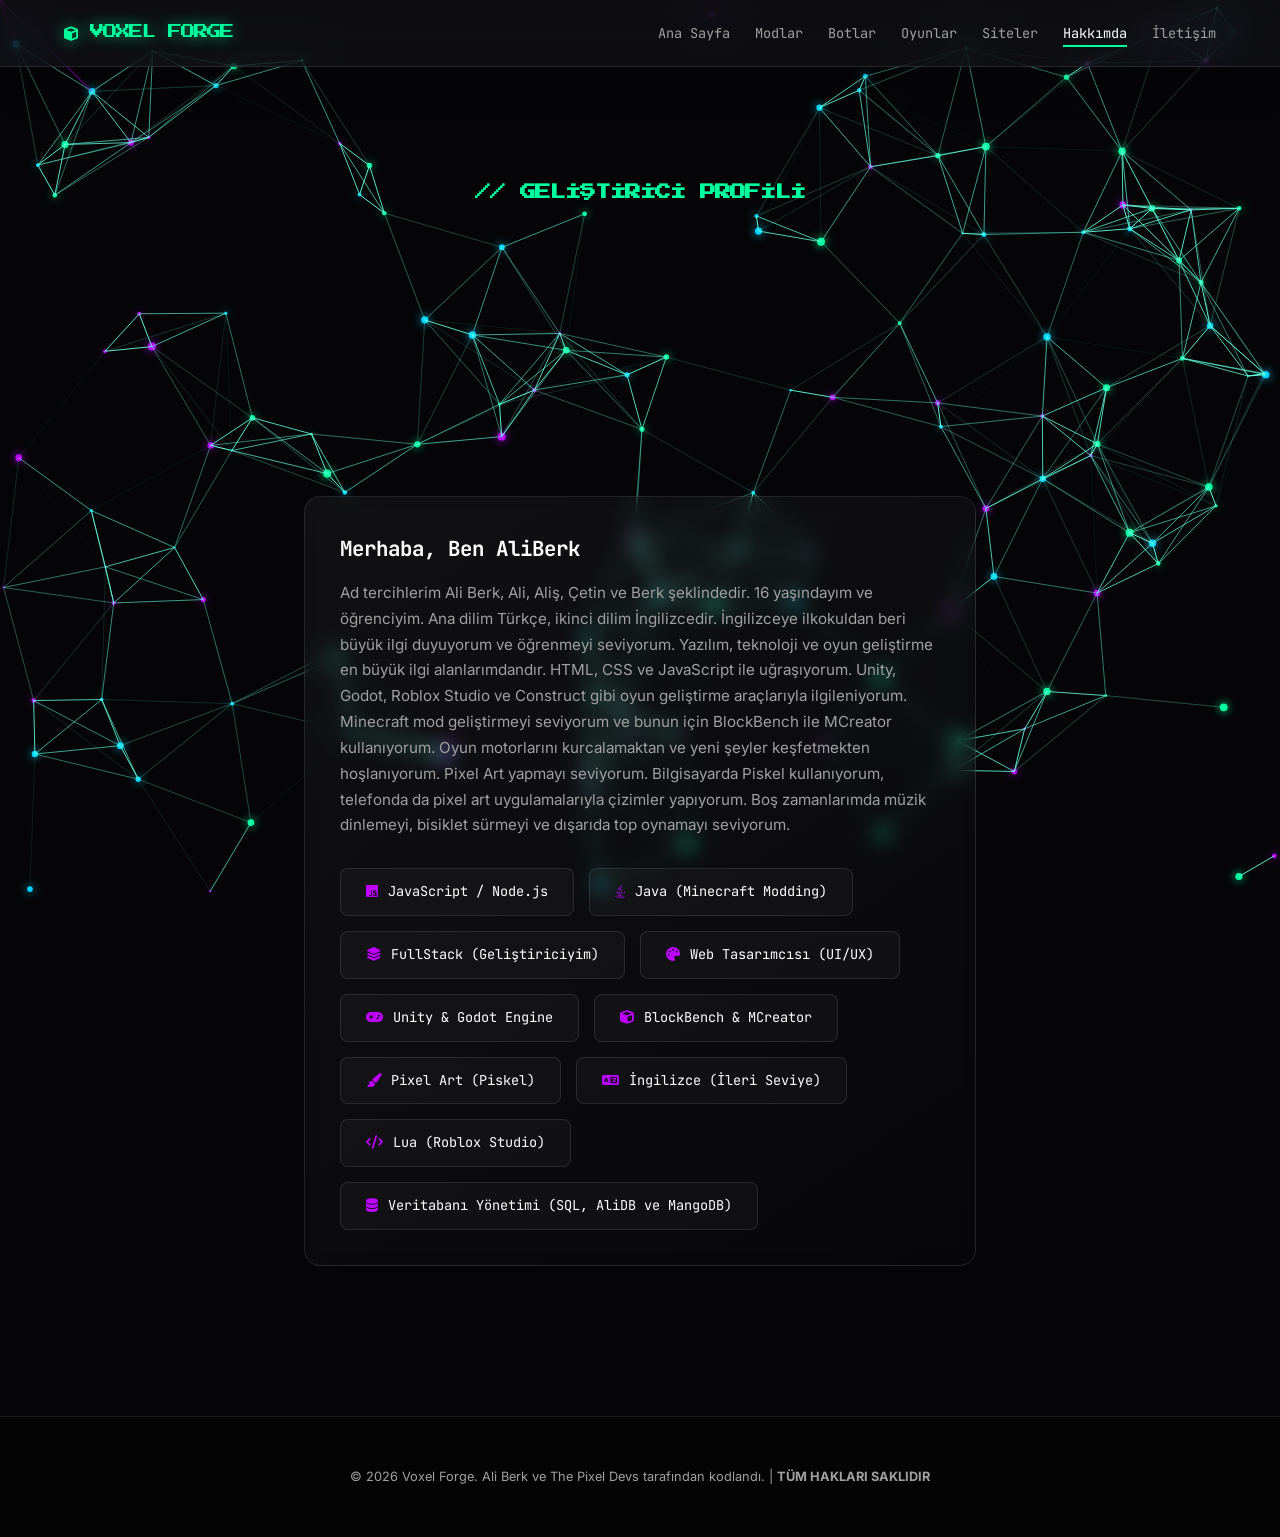
==== about.html @ b25b9f2d "Voxel Forge ilk sürüm eklendi" ====
<!doctype html>
<html lang="tr">

<head>
    <meta charset="UTF-8" />
    <title>Hakkımda - Voxel Forge</title>
    <link rel="stylesheet" href="style.css" />
    <link
        href="https://fonts.googleapis.com/css2?family=Inter:wght@400;600&family=JetBrains+Mono:wght@400;700&family=Press+Start+2P&display=swap"
        rel="stylesheet" />
    <link rel="stylesheet" href="https://cdnjs.cloudflare.com/ajax/libs/font-awesome/6.4.0/css/all.min.css" />
</head>

<body>
    <canvas id="networkCanvas"></canvas>
    <nav class="navbar glass">
        <div class="logo"><i class="fa-solid fa-cube"></i> VOXEL FORGE</div>
        <ul class="nav-links">
            <li><a href="index.html">Ana Sayfa</a></li>
            <li><a href="mods.html">Modlar</a></li>
            <li><a href="bots.html">Botlar</a></li>
            <li><a href="games.html">Oyunlar</a></li>
            <li><a href="siteler.html">Siteler</a></li>
            <li><a href="about.html" class="active">Hakkımda</a></li>
            <li><a href="contact.html">İletişim</a></li>
        </ul>
    </nav>
    <section class="container page-header">
        <h1 class="pixel-text-sm">// GELİŞTİRİCİ PROFİLİ</h1>
    </section>
    <section class="container" style="max-width: 800px">
        <div class="detail-card">
            <h3>Merhaba, Ben AliBerk</h3>
            <p>
                Ad tercihlerim Ali Berk, Ali, Aliş, Çetin ve Berk şeklindedir. 16
                yaşındayım ve öğrenciyim. Ana dilim Türkçe, ikinci dilim İngilizcedir.
                İngilizceye ilkokuldan beri büyük ilgi duyuyorum ve öğrenmeyi
                seviyorum. Yazılım, teknoloji ve oyun geliştirme en büyük ilgi
                alanlarımdandır. HTML, CSS ve JavaScript ile uğraşıyorum. Unity,
                Godot, Roblox Studio ve Construct gibi oyun geliştirme araçlarıyla
                ilgileniyorum. Minecraft mod geliştirmeyi seviyorum ve bunun için
                BlockBench ile MCreator kullanıyorum. Oyun motorlarını kurcalamaktan
                ve yeni şeyler keşfetmekten hoşlanıyorum. Pixel Art yapmayı seviyorum.
                Bilgisayarda Piskel kullanıyorum, telefonda da pixel art
                uygulamalarıyla çizimler yapıyorum. Boş zamanlarımda müzik dinlemeyi,
                bisiklet sürmeyi ve dışarıda top oynamayı seviyorum.
            </p>
            <div class="skills-grid">
                <div class="skill-item">
                    <i class="fa-brands fa-js"></i> JavaScript / Node.js
                </div>
                <div class="skill-item">
                    <i class="fa-brands fa-java"></i> Java (Minecraft Modding)
                </div>
                <div class="skill-item">
                    <i class="fa-solid fa-layer-group"></i> FullStack (Geliştiriciyim)
                </div>
                <div class="skill-item">
                    <i class="fa-solid fa-palette"></i> Web Tasarımcısı (UI/UX)
                </div>
                <div class="skill-item">
                    <i class="fa-solid fa-gamepad"></i> Unity & Godot Engine
                </div>
                <div class="skill-item">
                    <i class="fa-solid fa-cube"></i> BlockBench & MCreator
                </div>
                <div class="skill-item">
                    <i class="fa-solid fa-paintbrush"></i> Pixel Art (Piskel)
                </div>
                <div class="skill-item">
                    <i class="fa-solid fa-language"></i> İngilizce (İleri Seviye)
                </div>
                <div class="skill-item">
                    <i class="fa-solid fa-code"></i> Lua (Roblox Studio)
                </div>
                <div class="skill-item">
                    <i class="fa-solid fa-database"></i> Veritabanı Yönetimi (SQL, AliDB ve MangoDB)
                </div>
            </div>
        </div>
    </section>
    <footer>
        <p>&copy; 2026 Voxel Forge. Ali Berk ve The Pixel Devs tarafından kodlandı. | <strong>TÜM HAKLARI SAKLIDIR</strong></p>
    </footer>
    <script src="script.js"></script>
</body>

</html>
---- style.css ----
:root {
    --bg-dark: #050507;
    --glass-bg: rgba(20, 20, 25, 0.6);
    --glass-border: rgba(255, 255, 255, 0.1);
    --accent-primary: #00ff9d; /* Neon Yeşil */
    --accent-secondary: #bd00ff; /* Neon Mor */
    --accent-danger: #ff4d4d;   /* Kırmızı (Durdurulmuş Projeler İçin) */
    --text-main: #ffffff;
    --text-muted: #a0a0a0;
    --font-pixel: 'Press Start 2P', cursive;
    --font-main: 'Inter', sans-serif;
    --font-code: 'JetBrains Mono', monospace;
}

* { margin: 0; padding: 0; box-sizing: border-box; scroll-behavior: smooth; }

/* --- ÖZEL SCROLLBAR --- */
::-webkit-scrollbar { width: 8px; }
::-webkit-scrollbar-track { background: var(--bg-dark); }
::-webkit-scrollbar-thumb { background: #333; border-radius: 4px; }
::-webkit-scrollbar-thumb:hover { background: var(--accent-primary); }

/* --- SEÇİM RENGİ --- */
::selection { background: var(--accent-primary); color: #000; }

body {
    background-color: var(--bg-dark);
    color: var(--text-main);
    font-family: var(--font-main);
    overflow-x: hidden;
    line-height: 1.6;
}

#networkCanvas {
    position: fixed; top: 0; left: 0; width: 100%; height: 100%; z-index: -1; background: #050507;
}

/* --- GLASSMORPHISM & NAVBAR --- */
.glass, .navbar {
    background: var(--glass-bg); 
    backdrop-filter: blur(20px); 
    -webkit-backdrop-filter: blur(20px);
    border-bottom: 1px solid var(--glass-border);
    box-shadow: 0 10px 40px rgba(0, 0, 0, 0.2);
}

.navbar {
    display: flex; justify-content: space-between; align-items: center; padding: 20px 5%;
    position: fixed; width: 100%; top: 0; z-index: 1000;
}

.logo { 
    font-family: var(--font-pixel); 
    font-size: 0.9rem; 
    color: var(--accent-primary); 
    text-shadow: 0 0 15px rgba(0, 255, 157, 0.6);
    letter-spacing: -1px;
}

.nav-links { list-style: none; display: flex; gap: 25px; }
.nav-links a { 
    text-decoration: none; 
    color: var(--text-muted); 
    font-size: 0.85rem; 
    transition: 0.3s; 
    font-family: var(--font-code);
    position: relative;
}

.nav-links a::after {
    content: ''; position: absolute; width: 0; height: 2px; bottom: -5px; left: 0;
    background-color: var(--accent-primary); transition: width 0.3s;
}
.nav-links a:hover::after, .nav-links a.active::after { width: 100%; }
.nav-links a:hover, .nav-links a.active { color: var(--text-main); }

/* --- HERO SECTION --- */
.hero { height: 100vh; display: flex; align-items: center; justify-content: center; text-align: center; padding: 0 20px; }

.pixel-text { 
    font-family: var(--font-pixel); 
    font-size: 2.8rem; 
    line-height: 1.4; 
    margin-bottom: 25px; 
    letter-spacing: -2px;
    background: linear-gradient(to right, var(--accent-primary), #fff, var(--accent-secondary)); 
    -webkit-background-clip: text; 
    -webkit-text-fill-color: transparent;
    filter: drop-shadow(0 0 10px rgba(0,255,157,0.3));
}

.pixel-text-sm { 
    font-family: var(--font-pixel); 
    font-size: 1rem; 
    color: var(--accent-primary); 
    margin-bottom: 30px; 
    letter-spacing: -1px;
}

.pixel-badge { 
    font-family: var(--font-code); 
    font-size: 0.7rem; 
    color: var(--accent-secondary); 
    border: 1px solid var(--accent-secondary); 
    padding: 8px 15px; 
    margin-bottom: 25px; 
    display: inline-block;
    background: rgba(189, 0, 255, 0.1);
    box-shadow: 0 0 15px rgba(189, 0, 255, 0.2);
}

.glass-text { color: var(--text-muted); max-width: 600px; margin: 0 auto 30px; font-size: 1.1rem; }

/* --- BUTONLAR --- */
.btn-glow {
    padding: 18px 40px; 
    background: transparent; 
    border: 1px solid var(--accent-primary); 
    color: var(--accent-primary);
    text-decoration: none; 
    font-family: var(--font-pixel); 
    font-size: 0.7rem; 
    transition: all 0.3s ease; 
    box-shadow: 0 0 10px rgba(0, 255, 157, 0.2);
    position: relative;
    overflow: hidden;
    letter-spacing: 1px;
}

.btn-glow:hover { 
    background: var(--accent-primary); 
    color: #000; 
    box-shadow: 0 0 30px rgba(0, 255, 157, 0.6);
    transform: translateY(-3px);
}

/* --- MOD SAYFASI ÖZEL BUTONU --- */
.mod-btn {
    display: inline-flex;
    align-items: center;
    gap: 8px;
    margin-top: 20px;
    padding: 10px 20px;
    font-size: 0.7rem;
    text-decoration: none;
    color: var(--accent-primary);
    border: 1px solid var(--accent-primary);
    border-radius: 4px;
    font-family: var(--font-code);
    transition: 0.3s;
}

.mod-btn:hover {
    background: var(--accent-primary);
    color: #000;
    box-shadow: 0 0 15px rgba(0, 255, 157, 0.4);
}

/* --- LAYOUT & CARDS --- */
.container { padding: 100px 5%; max-width: 1200px; margin: 0 auto; }
.page-header { padding-top: 180px; text-align: center; margin-bottom: 60px; }
.content-grid { display: grid; grid-template-columns: repeat(auto-fit, minmax(350px, 1fr)); gap: 40px; padding-bottom: 100px; }

.detail-card {
    background: linear-gradient(145deg, rgba(255,255,255,0.05) 0%, rgba(255,255,255,0.01) 100%);
    backdrop-filter: blur(10px); 
    border: 1px solid var(--glass-border);
    padding: 35px; 
    border-radius: 16px; 
    transition: 0.4s cubic-bezier(0.175, 0.885, 0.32, 1.275);
    position: relative;
}

.detail-card:hover { 
    transform: translateY(-10px); 
    border-color: var(--accent-primary);
    box-shadow: 0 15px 30px rgba(0, 0, 0, 0.4), 0 0 20px rgba(0, 255, 157, 0.1);
}

.detail-card h3 { 
    font-family: var(--font-code); 
    margin-bottom: 15px; 
    color: var(--text-main); 
    font-size: 1.3rem;
}

.detail-card p { color: var(--text-muted); margin-bottom: 25px; line-height: 1.7; font-size: 0.95rem; }

.tags span { 
    font-family: var(--font-code); 
    font-size: 0.7rem; 
    background: rgba(0, 255, 157, 0.1); 
    border: 1px solid rgba(0, 255, 157, 0.2);
    padding: 5px 10px; 
    border-radius: 4px; 
    margin-right: 5px; 
    color: var(--accent-primary);
}

/* Durdurulmuş Projeler */
.tag-discontinued {
    background: rgba(255, 77, 77, 0.1) !important;
    border-color: rgba(255, 77, 77, 0.3) !important;
    color: var(--accent-danger) !important;
}

.archive-card {
    border-color: rgba(255, 77, 77, 0.3) !important;
    background: linear-gradient(145deg, rgba(255, 77, 77, 0.05) 0%, rgba(0, 0, 0, 0.2) 100%) !important;
}

.archive-card:hover {
    border-color: var(--accent-danger) !important;
    box-shadow: 0 15px 30px rgba(0, 0, 0, 0.4), 0 0 20px rgba(255, 77, 77, 0.15) !important;
    transform: translateY(-5px);
}

.archive-card h3 {
    color: var(--accent-danger) !important;
}

.archive-btn {
    border-color: var(--accent-danger) !important;
    color: var(--accent-danger) !important;
    background: transparent !important;
}

.archive-btn:hover {
    background: var(--accent-danger) !important;
    color: #000 !important;
    box-shadow: 0 0 15px rgba(255, 77, 77, 0.4) !important;
}

.archive-card p {
    font-style: normal;
}

.archive-card p strong {
    color: var(--accent-danger);
    font-weight: 600;
}

/* Mevcut Olmayan Projeler */
.unavailable-card {
    border-color: rgba(255, 193, 7, 0.4) !important;
    background: linear-gradient(145deg, rgba(255, 193, 7, 0.05) 0%, rgba(0, 0, 0, 0.2) 100%) !important;
}

.unavailable-card:hover {
    border-color: #ffc107 !important;
    box-shadow: 0 15px 30px rgba(0, 0, 0, 0.4), 0 0 20px rgba(255, 193, 7, 0.15) !important;
    transform: translateY(-5px);
}

.unavailable-card h3 {
    color: #ffc107 !important;
}

.tag-unavailable {
    background: rgba(255, 193, 7, 0.1) !important;
    border-color: rgba(255, 193, 7, 0.3) !important;
    color: #ffc107 !important;
}

.unavailable-btn {
    border-color: #ffc107 !important;
    color: #ffc107 !important;
    background: transparent !important;
}

.unavailable-btn:hover {
    background: #ffc107 !important;
    color: #000 !important;
    box-shadow: 0 0 15px rgba(255, 193, 7, 0.4) !important;
}

.unavailable-card p {
    font-style: normal;
}

.unavailable-card p strong {
    color: #ffc107;
    font-weight: 600;
}

/* --- DELETED OYUN KARTI STİLİ (CYAN/MAVİ) --- */
.deleted-card {
    border-color: rgba(0, 210, 255, 0.3) !important;
    background: linear-gradient(145deg, rgba(0, 210, 255, 0.05) 0%, rgba(0, 0, 0, 0.2) 100%) !important;
}

.deleted-card:hover {
    border-color: #00d2ff !important;
    box-shadow: 0 15px 30px rgba(0, 0, 0, 0.4), 0 0 20px rgba(0, 210, 255, 0.15) !important;
    transform: translateY(-5px);
}

.deleted-card h3 {
    color: #00d2ff !important;
}

/* Deleted Tag Stili */
.tag-deleted {
    background: rgba(0, 210, 255, 0.1) !important;
    border-color: rgba(0, 210, 255, 0.3) !important;
    color: #00d2ff !important;
}

/* Deleted Buton Stili */
.deleted-btn {
    border-color: #00d2ff !important;
    color: #00d2ff !important;
    background: transparent !important;
}

.deleted-btn:hover {
    background: #00d2ff !important;
    color: #000 !important;
    box-shadow: 0 0 15px rgba(0, 210, 255, 0.4) !important;
}

.deleted-card p {
    font-style: normal;
}

.deleted-card p strong {
    color: #00d2ff;
    font-weight: 600;
}

/* --- SKILLS & SOCIAL --- */
.skills-grid { display: flex; flex-wrap: wrap; gap: 15px; margin-top: 30px; }
.skill-item { 
    background: rgba(255, 255, 255, 0.03); 
    border: 1px solid var(--glass-border); 
    padding: 12px 25px; 
    border-radius: 8px; 
    font-family: var(--font-code); 
    font-size: 0.85rem; 
    display: flex; 
    align-items: center; 
    gap: 10px; 
    transition: 0.3s;
}
.skill-item:hover { 
    background: rgba(255, 255, 255, 0.08); 
    border-color: var(--accent-secondary); 
    color: var(--text-main);
    transform: translateX(5px);
}
.skill-item i { color: var(--accent-secondary); }

.social-links { display: flex; justify-content: center; gap: 25px; flex-wrap: wrap; margin-top: 40px; }
.social-card { 
    padding: 30px 50px; 
    border-radius: 16px; 
    text-decoration: none; 
    color: var(--text-main); 
    display: flex; 
    flex-direction: column; 
    align-items: center; 
    gap: 15px; 
    transition: 0.3s; 
    min-width: 200px; 
    background: var(--glass-bg); 
    border: 1px solid var(--glass-border); 
}
.social-card:hover { 
    background: rgba(255, 255, 255, 0.1); 
    transform: scale(1.05); 
    border-color: var(--text-main);
}
.social-card i { font-size: 2rem; transition: 0.3s; }
.social-card.discord:hover i { color: #5865F2; text-shadow: 0 0 15px #5865F2; }
.social-card.github:hover i { color: #fff; text-shadow: 0 0 15px #fff; }
.social-card.email:hover i { color: var(--accent-primary); text-shadow: 0 0 15px var(--accent-primary); }

footer { 
    text-align: center; 
    padding: 50px; 
    color: var(--text-muted); 
    font-size: 0.8rem; 
    border-top: 1px solid var(--glass-border); 
    margin-top: 50px; 
    background: rgba(0,0,0,0.2);
}

/* Responsive */
@media (max-width: 768px) {
    .pixel-text { font-size: 1.6rem; }
    .nav-links { display: none; }
    .container { padding: 60px 5%; }
    .page-header { padding-top: 120px; }
}
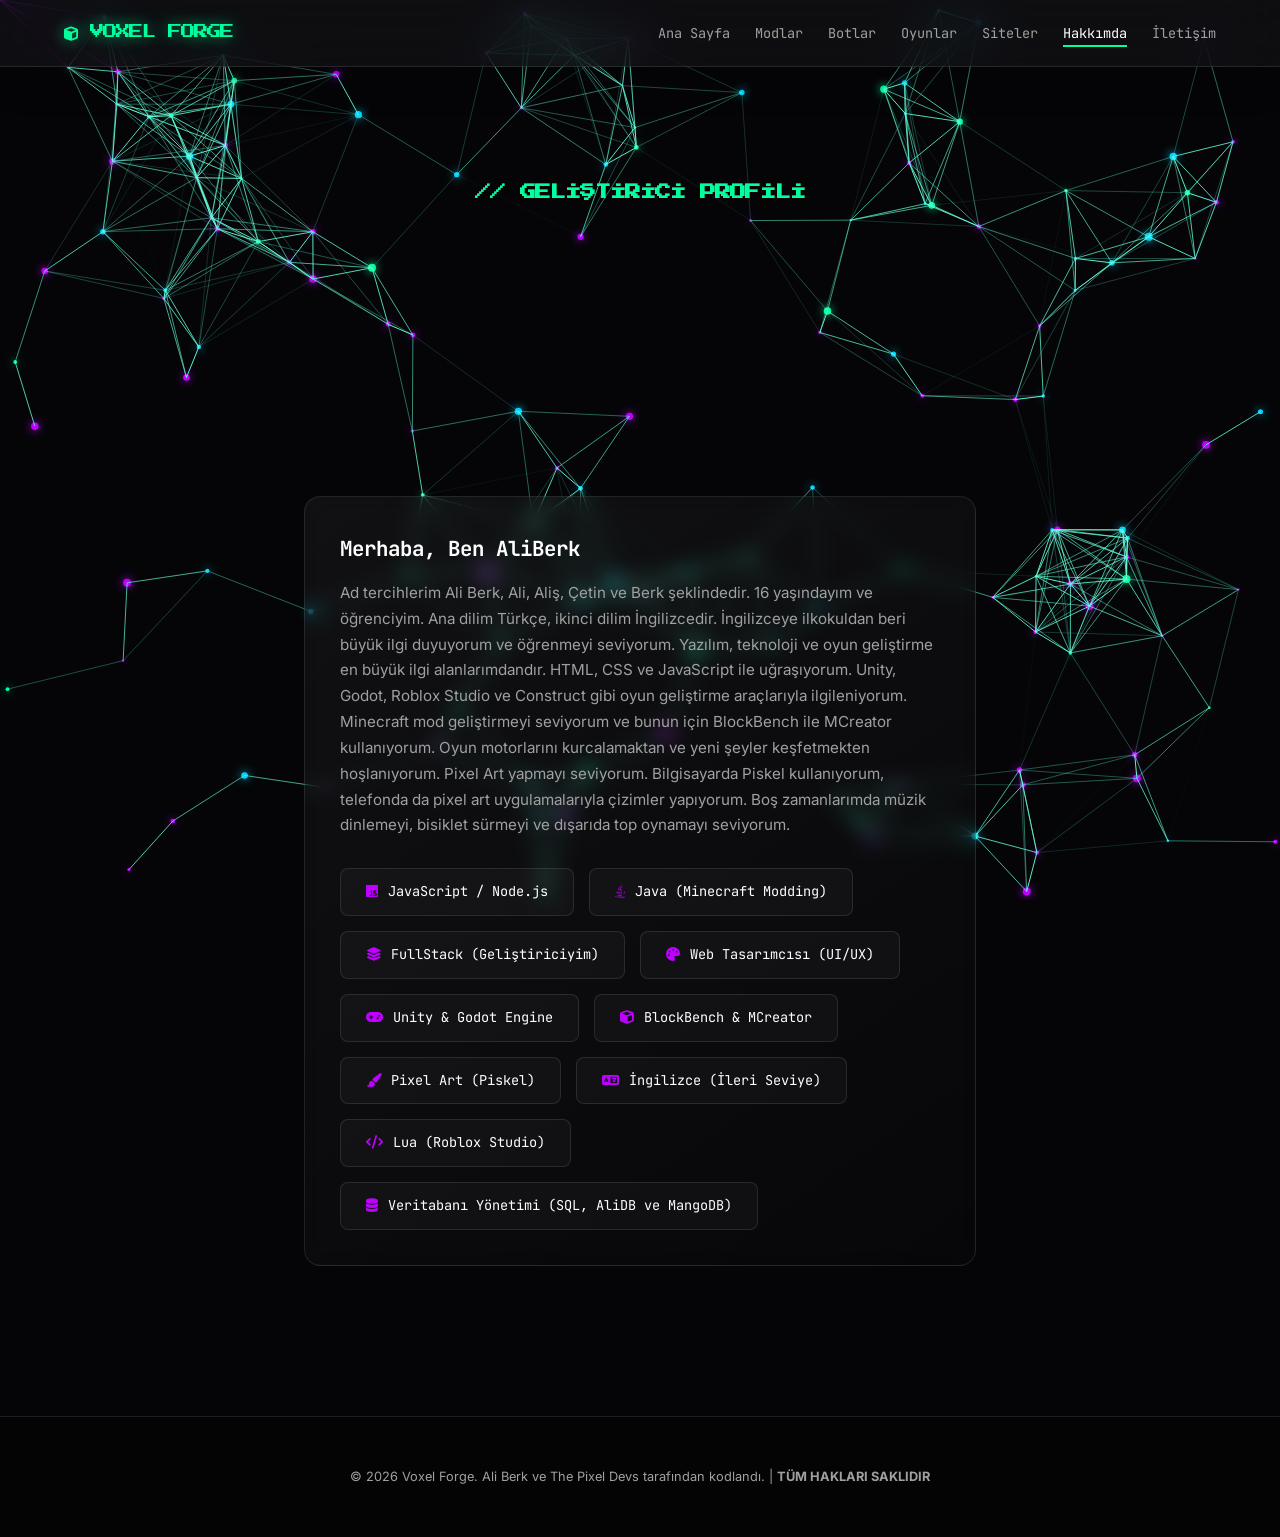
==== commit a615f254: "about.html düzeltildi: çift siteler linki temizlendi" ====
--- a/about.html
+++ b/about.html
@@ -20,7 +20,7 @@
             <li><a href="mods.html">Modlar</a></li>
             <li><a href="bots.html">Botlar</a></li>
             <li><a href="games.html">Oyunlar</a></li>
-            <li><a href="siteler.html">Siteler</a></li>
+            <li><a href="sites.html">Siteler</a></li>
             <li><a href="about.html" class="active">Hakkımda</a></li>
             <li><a href="contact.html">İletişim</a></li>
         </ul>
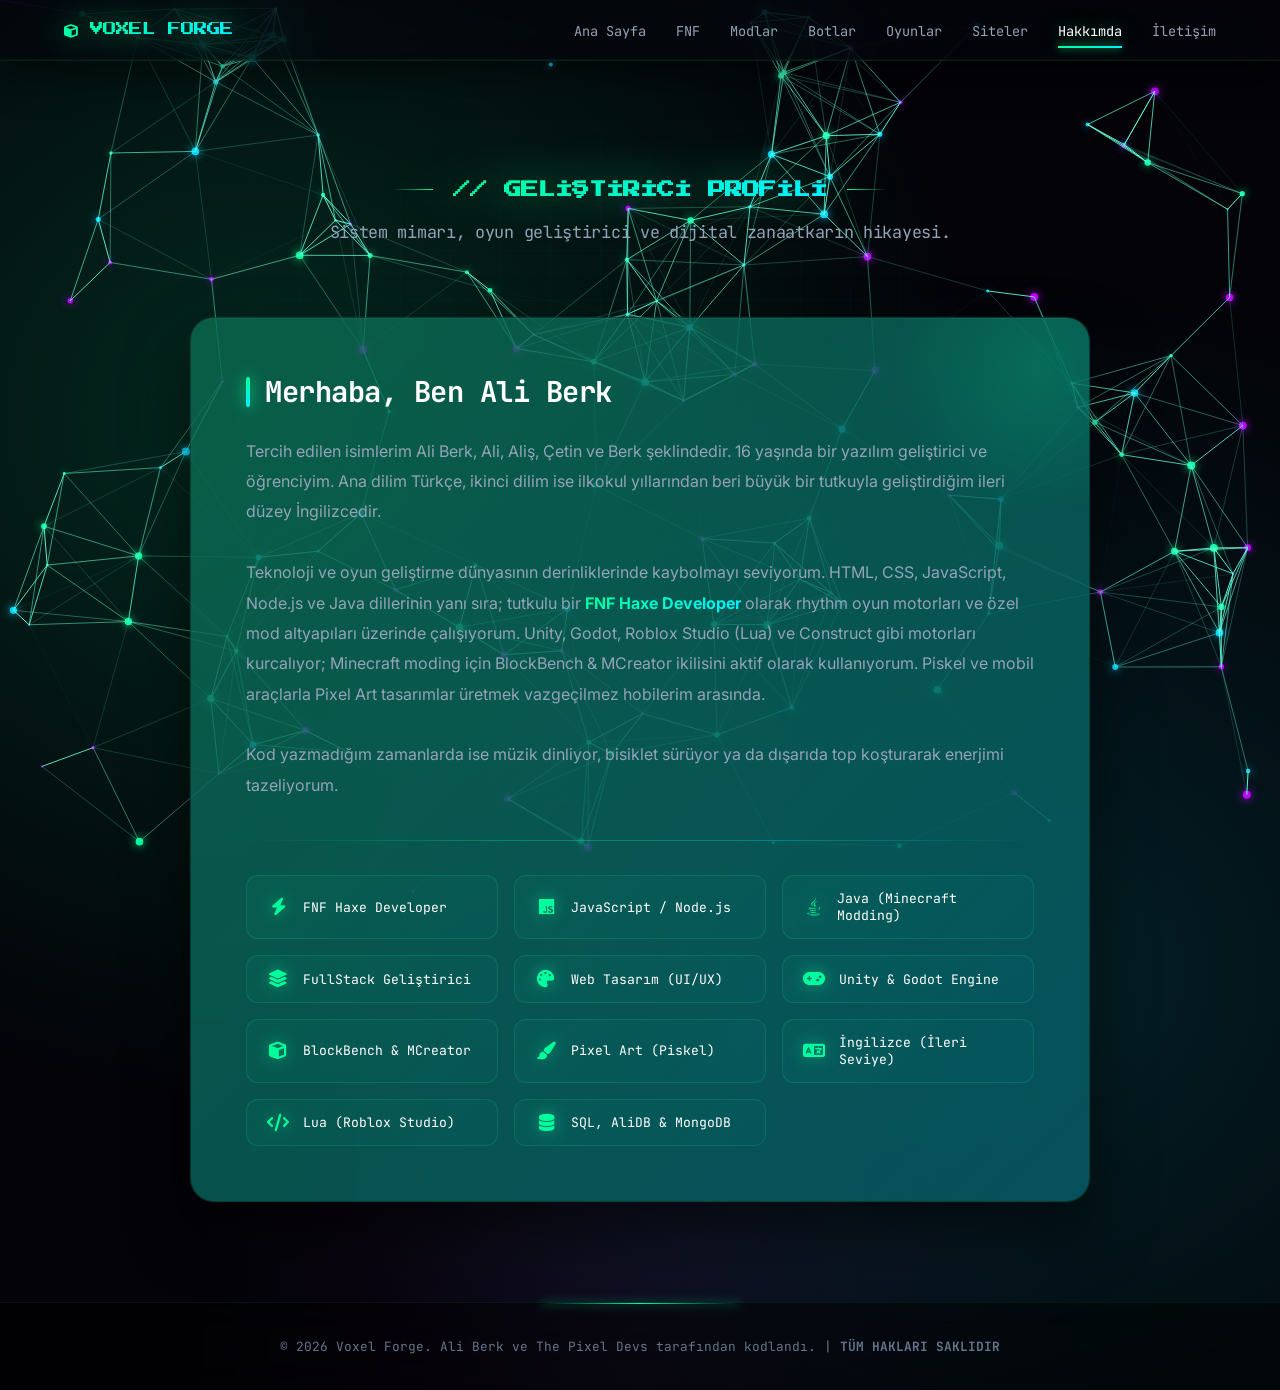
==== commit 888c2ff3: "feat: ultra-premium UI overhaul, CRT effects & FNF dynamic system integration" ====
--- a/about.html
+++ b/about.html
@@ -1,22 +1,19 @@
-<!doctype html>
+<!DOCTYPE html>
 <html lang="tr">
-
 <head>
-    <meta charset="UTF-8" />
+    <meta charset="UTF-8">
     <title>Hakkımda - Voxel Forge</title>
-    <link rel="stylesheet" href="style.css" />
-    <link
-        href="https://fonts.googleapis.com/css2?family=Inter:wght@400;600&family=JetBrains+Mono:wght@400;700&family=Press+Start+2P&display=swap"
-        rel="stylesheet" />
-    <link rel="stylesheet" href="https://cdnjs.cloudflare.com/ajax/libs/font-awesome/6.4.0/css/all.min.css" />
+    <link rel="stylesheet" href="about.css">
+    <link href="https://fonts.googleapis.com/css2?family=Inter:wght@400;600&family=JetBrains+Mono:wght@400;700&family=Press+Start+2P&display=swap" rel="stylesheet">
+    <link rel="stylesheet" href="https://cdnjs.cloudflare.com/ajax/libs/font-awesome/6.4.0/css/all.min.css">
 </head>
-
 <body>
     <canvas id="networkCanvas"></canvas>
     <nav class="navbar glass">
         <div class="logo"><i class="fa-solid fa-cube"></i> VOXEL FORGE</div>
         <ul class="nav-links">
             <li><a href="index.html">Ana Sayfa</a></li>
+            <li><a href="FNF.html">FNF</a></li>
             <li><a href="mods.html">Modlar</a></li>
             <li><a href="bots.html">Botlar</a></li>
             <li><a href="games.html">Oyunlar</a></li>
@@ -27,25 +24,20 @@
     </nav>
     <section class="container page-header">
         <h1 class="pixel-text-sm">// GELİŞTİRİCİ PROFİLİ</h1>
+        <p class="glass-text">Sistem mimarı, oyun geliştirici ve dijital zanaatkarın hikayesi.</p>
     </section>
-    <section class="container" style="max-width: 800px">
-        <div class="detail-card">
-            <h3>Merhaba, Ben AliBerk</h3>
-            <p>
-                Ad tercihlerim Ali Berk, Ali, Aliş, Çetin ve Berk şeklindedir. 16
-                yaşındayım ve öğrenciyim. Ana dilim Türkçe, ikinci dilim İngilizcedir.
-                İngilizceye ilkokuldan beri büyük ilgi duyuyorum ve öğrenmeyi
-                seviyorum. Yazılım, teknoloji ve oyun geliştirme en büyük ilgi
-                alanlarımdandır. HTML, CSS ve JavaScript ile uğraşıyorum. Unity,
-                Godot, Roblox Studio ve Construct gibi oyun geliştirme araçlarıyla
-                ilgileniyorum. Minecraft mod geliştirmeyi seviyorum ve bunun için
-                BlockBench ile MCreator kullanıyorum. Oyun motorlarını kurcalamaktan
-                ve yeni şeyler keşfetmekten hoşlanıyorum. Pixel Art yapmayı seviyorum.
-                Bilgisayarda Piskel kullanıyorum, telefonda da pixel art
-                uygulamalarıyla çizimler yapıyorum. Boş zamanlarımda müzik dinlemeyi,
-                bisiklet sürmeyi ve dışarıda top oynamayı seviyorum.
+    <section class="container about-container">
+        <div class="detail-card about-card">
+            <h3>Merhaba, Ben Ali Berk</h3>
+            <p class="about-bio">
+                Tercih edilen isimlerim Ali Berk, Ali, Aliş, Çetin ve Berk şeklindedir. 16 yaşında bir yazılım geliştirici ve öğrenciyim. Ana dilim Türkçe, ikinci dilim ise ilkokul yıllarından beri büyük bir tutkuyla geliştirdiğim ileri düzey İngilizcedir.<br><br>
+                Teknoloji ve oyun geliştirme dünyasının derinliklerinde kaybolmayı seviyorum. HTML, CSS, JavaScript, Node.js ve Java dillerinin yanı sıra; tutkulu bir <strong>FNF Haxe Developer</strong> olarak rhythm oyun motorları ve özel mod altyapıları üzerinde çalışıyorum. Unity, Godot, Roblox Studio (Lua) ve Construct gibi motorları kurcalıyor; Minecraft moding için BlockBench & MCreator ikilisini aktif olarak kullanıyorum. Piskel ve mobil araçlarla Pixel Art tasarımlar üretmek vazgeçilmez hobilerim arasında.<br><br>
+                Kod yazmadığım zamanlarda ise müzik dinliyor, bisiklet sürüyor ya da dışarıda top koşturarak enerjimi tazeliyorum.
             </p>
             <div class="skills-grid">
+                <div class="skill-item">
+                    <i class="fa-solid fa-bolt"></i> FNF Haxe Developer
+                </div>
                 <div class="skill-item">
                     <i class="fa-brands fa-js"></i> JavaScript / Node.js
                 </div>
@@ -53,10 +45,10 @@
                     <i class="fa-brands fa-java"></i> Java (Minecraft Modding)
                 </div>
                 <div class="skill-item">
-                    <i class="fa-solid fa-layer-group"></i> FullStack (Geliştiriciyim)
+                    <i class="fa-solid fa-layer-group"></i> FullStack Geliştirici
                 </div>
                 <div class="skill-item">
-                    <i class="fa-solid fa-palette"></i> Web Tasarımcısı (UI/UX)
+                    <i class="fa-solid fa-palette"></i> Web Tasarım (UI/UX)
                 </div>
                 <div class="skill-item">
                     <i class="fa-solid fa-gamepad"></i> Unity & Godot Engine
@@ -74,7 +66,7 @@
                     <i class="fa-solid fa-code"></i> Lua (Roblox Studio)
                 </div>
                 <div class="skill-item">
-                    <i class="fa-solid fa-database"></i> Veritabanı Yönetimi (SQL, AliDB ve MangoDB)
+                    <i class="fa-solid fa-database"></i> SQL, AliDB & MongoDB
                 </div>
             </div>
         </div>
@@ -84,5 +76,4 @@
     </footer>
     <script src="script.js"></script>
 </body>
-
 </html>
--- a/about.css
+++ b/about.css
@@ -0,0 +1,506 @@
+:root {
+    --bg-dark: #030308;
+    --bg-darker: #010104;
+    --glass-bg: rgba(12, 12, 20, 0.6);
+    --glass-border: rgba(0, 255, 157, 0.18);
+    --accent-primary: #00ff9d;
+    --accent-secondary: #00f0ff;
+    --accent-tertiary: #b537f2;
+    --accent-glow: 0 0 40px rgba(0, 255, 157, 0.4);
+    --text-main: #ffffff;
+    --text-muted: #94a3b8;
+    --text-dim: #64748b;
+    --font-pixel: 'Press Start 2P', cursive;
+    --font-main: 'Inter', sans-serif;
+    --font-code: 'JetBrains Mono', monospace;
+    --gradient-primary: linear-gradient(135deg, #00ff9d 0%, #00f0ff 100%);
+    --gradient-secondary: linear-gradient(135deg, #00f0ff 0%, #b537f2 100%);
+    --gradient-mesh: radial-gradient(at 20% 30%, rgba(0, 255, 157, 0.15) 0px, transparent 50%),
+                     radial-gradient(at 80% 70%, rgba(0, 240, 255, 0.12) 0px, transparent 50%),
+                     radial-gradient(at 50% 100%, rgba(181, 55, 242, 0.08) 0px, transparent 50%);
+}
+
+* { 
+    margin: 0; 
+    padding: 0; 
+    box-sizing: border-box; 
+    scroll-behavior: smooth; 
+}
+
+/* --- ÖZEL SCROLLBAR --- */
+::-webkit-scrollbar { width: 10px; }
+::-webkit-scrollbar-track { background: var(--bg-darker); }
+::-webkit-scrollbar-thumb { 
+    background: linear-gradient(180deg, var(--accent-primary), var(--accent-secondary));
+    border-radius: 10px; 
+    border: 2px solid var(--bg-darker);
+}
+::-webkit-scrollbar-thumb:hover { 
+    background: linear-gradient(180deg, var(--accent-secondary), var(--accent-tertiary));
+    box-shadow: 0 0 10px var(--accent-primary);
+}
+
+::selection { 
+    background: var(--accent-primary); 
+    color: #000; 
+    text-shadow: 0 0 10px rgba(0, 255, 157, 0.8);
+}
+
+body {
+    background-color: var(--bg-dark);
+    background-image: var(--gradient-mesh);
+    color: var(--text-main);
+    font-family: var(--font-main);
+    overflow-x: hidden;
+    min-height: 100vh;
+    display: flex;
+    flex-direction: column;
+    justify-content: space-between;
+    position: relative;
+}
+
+/* Grid Overlay */
+body::before {
+    content: '';
+    position: fixed;
+    top: 0; left: 0;
+    width: 100%; height: 100%;
+    background-image: 
+        linear-gradient(rgba(0, 255, 157, 0.025) 1px, transparent 1px),
+        linear-gradient(90deg, rgba(0, 255, 157, 0.025) 1px, transparent 1px);
+    background-size: 50px 50px;
+    pointer-events: none;
+    z-index: -1;
+    mask-image: radial-gradient(ellipse at center, black 30%, transparent 80%);
+    -webkit-mask-image: radial-gradient(ellipse at center, black 30%, transparent 80%);
+}
+
+#networkCanvas {
+    position: fixed; 
+    top: 0; 
+    left: 0; 
+    width: 100%; 
+    height: 100%; 
+    z-index: -2; 
+    background: transparent;
+}
+
+/* --- NAVBAR --- */
+.glass, .navbar {
+    background: rgba(5, 5, 10, 0.7); 
+    backdrop-filter: blur(30px) saturate(180%); 
+    -webkit-backdrop-filter: blur(30px) saturate(180%);
+    border-bottom: 1px solid rgba(0, 255, 157, 0.1);
+    box-shadow: 
+        0 10px 40px rgba(0, 0, 0, 0.6),
+        inset 0 -1px 0 rgba(0, 255, 157, 0.05);
+}
+
+.navbar {
+    display: flex; 
+    justify-content: space-between; 
+    align-items: center; 
+    padding: 20px 5%;
+    position: fixed; 
+    width: 100%; 
+    top: 0; 
+    z-index: 1000;
+    transition: all 0.4s cubic-bezier(0.4, 0, 0.2, 1);
+}
+
+.logo { 
+    font-family: var(--font-pixel); 
+    font-size: 0.85rem; 
+    background: var(--gradient-primary);
+    -webkit-background-clip: text;
+    -webkit-text-fill-color: transparent;
+    background-clip: text;
+    filter: drop-shadow(0 0 15px rgba(0, 255, 157, 0.6));
+    letter-spacing: -1px;
+    position: relative;
+    animation: logoGlow 3s ease-in-out infinite;
+}
+
+@keyframes logoGlow {
+    0%, 100% { filter: drop-shadow(0 0 15px rgba(0, 255, 157, 0.6)); }
+    50% { filter: drop-shadow(0 0 25px rgba(0, 240, 255, 0.8)); }
+}
+
+.nav-links { 
+    list-style: none; 
+    display: flex; 
+    gap: 30px; 
+}
+
+.nav-links a { 
+    text-decoration: none; 
+    color: var(--text-muted); 
+    font-size: 0.85rem; 
+    transition: all 0.3s cubic-bezier(0.4, 0, 0.2, 1); 
+    font-family: var(--font-code);
+    position: relative;
+    padding: 8px 0;
+}
+
+.nav-links a::before {
+    content: '';
+    position: absolute;
+    inset: 0;
+    background: radial-gradient(circle at center, rgba(0, 255, 157, 0.15), transparent 70%);
+    opacity: 0;
+    transition: opacity 0.3s;
+    filter: blur(15px);
+}
+
+.nav-links a::after {
+    content: ''; 
+    position: absolute; 
+    width: 0; 
+    height: 2px; 
+    bottom: 0; 
+    left: 50%;
+    transform: translateX(-50%);
+    background: var(--gradient-primary);
+    transition: width 0.4s cubic-bezier(0.4, 0, 0.2, 1);
+    box-shadow: 0 0 10px var(--accent-primary);
+}
+
+.nav-links a:hover::after, .nav-links a.active::after { width: 100%; }
+.nav-links a:hover::before { opacity: 1; }
+.nav-links a:hover, .nav-links a.active { 
+    color: var(--text-main); 
+    text-shadow: 0 0 20px rgba(0, 255, 157, 0.5);
+}
+
+/* --- SAYFA BAŞLIĞI --- */
+.container { 
+    padding: 0 5%; 
+    max-width: 1200px; 
+    margin: 0 auto; 
+    width: 100%; 
+}
+
+.page-header { 
+    padding: 180px 0 30px; 
+    text-align: center; 
+    animation: fadeInDown 1s cubic-bezier(0.4, 0, 0.2, 1);
+}
+
+@keyframes fadeInDown {
+    from { opacity: 0; transform: translateY(-30px); }
+    to { opacity: 1; transform: translateY(0); }
+}
+
+.pixel-text-sm { 
+    font-family: var(--font-pixel); 
+    font-size: 1.1rem; 
+    background: var(--gradient-primary);
+    -webkit-background-clip: text;
+    -webkit-text-fill-color: transparent;
+    background-clip: text;
+    margin-bottom: 20px; 
+    letter-spacing: -1px;
+    filter: drop-shadow(0 0 20px rgba(0, 255, 157, 0.5));
+    display: inline-block;
+    position: relative;
+}
+
+.pixel-text-sm::before,
+.pixel-text-sm::after {
+    content: '';
+    position: absolute;
+    top: 50%;
+    width: 40px;
+    height: 1px;
+    background: linear-gradient(90deg, transparent, var(--accent-primary));
+}
+
+.pixel-text-sm::before {
+    right: calc(100% + 20px);
+    background: linear-gradient(90deg, transparent, var(--accent-primary));
+}
+
+.pixel-text-sm::after {
+    left: calc(100% + 20px);
+    background: linear-gradient(90deg, var(--accent-primary), transparent);
+}
+
+.glass-text { 
+    color: var(--text-muted); 
+    max-width: 650px; 
+    margin: 0 auto; 
+    font-size: 1.05rem; 
+    font-family: var(--font-code);
+    letter-spacing: -0.3px;
+    line-height: 1.7;
+}
+
+/* --- HAKKIMDA KART --- */
+.about-container {
+    padding: 40px 5% 100px;
+    display: flex;
+    justify-content: center;
+    animation: fadeInUp 1s cubic-bezier(0.4, 0, 0.2, 1) 0.2s both;
+}
+
+@keyframes fadeInUp {
+    from { opacity: 0; transform: translateY(40px); }
+    to { opacity: 1; transform: translateY(0); }
+}
+
+.about-card {
+    background: linear-gradient(135deg, 
+        rgba(20, 20, 35, 0.7) 0%, 
+        rgba(10, 10, 20, 0.85) 100%);
+    backdrop-filter: blur(30px) saturate(180%); 
+    -webkit-backdrop-filter: blur(30px) saturate(180%);
+    border: 1px solid var(--glass-border);
+    padding: 55px; 
+    border-radius: 24px; 
+    position: relative;
+    overflow: hidden;
+    box-shadow: 
+        0 30px 60px rgba(0, 0, 0, 0.5),
+        0 0 0 1px rgba(255, 255, 255, 0.03),
+        inset 0 1px 0 rgba(255, 255, 255, 0.05);
+    max-width: 900px;
+    width: 100%;
+    transition: transform 0.6s cubic-bezier(0.4, 0, 0.2, 1);
+}
+
+.about-card:hover {
+    transform: translateY(-5px);
+}
+
+/* Animated Border Gradient */
+.about-card::before {
+    content: '';
+    position: absolute;
+    top: -2px; left: -2px; right: -2px; bottom: -2px;
+    background: linear-gradient(135deg, 
+        var(--accent-primary), 
+        var(--accent-secondary), 
+        var(--accent-tertiary),
+        var(--accent-primary));
+    background-size: 300% 300%;
+    border-radius: 24px;
+    z-index: -1;
+    opacity: 0.3;
+    animation: borderRotate 8s linear infinite;
+    filter: blur(1px);
+}
+
+@keyframes borderRotate {
+    0% { background-position: 0% 50%; }
+    50% { background-position: 100% 50%; }
+    100% { background-position: 0% 50%; }
+}
+
+/* Glow orb effect */
+.about-card::after {
+    content: '';
+    position: absolute;
+    top: -100px;
+    right: -100px;
+    width: 300px;
+    height: 300px;
+    background: radial-gradient(circle, rgba(0, 255, 157, 0.15), transparent 70%);
+    border-radius: 50%;
+    pointer-events: none;
+    animation: float 6s ease-in-out infinite;
+}
+
+@keyframes float {
+    0%, 100% { transform: translate(0, 0); }
+    50% { transform: translate(-20px, 20px); }
+}
+
+.about-card h3 { 
+    font-family: var(--font-code); 
+    margin-bottom: 25px; 
+    color: var(--text-main); 
+    font-size: 1.8rem;
+    letter-spacing: -0.5px;
+    display: flex;
+    align-items: center;
+    gap: 15px;
+    position: relative;
+}
+
+.about-card h3::before {
+    content: '';
+    width: 4px;
+    height: 30px;
+    background: var(--gradient-primary);
+    border-radius: 4px;
+    box-shadow: 0 0 15px var(--accent-primary);
+}
+
+.about-bio {
+    color: var(--text-muted);
+    font-size: 1rem;
+    line-height: 1.9;
+    margin-bottom: 40px;
+    font-family: var(--font-main);
+    position: relative;
+}
+
+.about-bio strong {
+    background: var(--gradient-primary);
+    -webkit-background-clip: text;
+    -webkit-text-fill-color: transparent;
+    background-clip: text;
+    font-weight: 700;
+    position: relative;
+    transition: all 0.3s;
+}
+
+.about-bio strong:hover {
+    filter: drop-shadow(0 0 10px var(--accent-primary));
+}
+
+/* --- YETENEKLER GRID --- */
+.skills-grid {
+    display: grid;
+    grid-template-columns: repeat(auto-fit, minmax(220px, 1fr));
+    gap: 16px;
+    padding-top: 35px;
+    position: relative;
+}
+
+.skills-grid::before {
+    content: '';
+    position: absolute;
+    top: 0;
+    left: 0;
+    right: 0;
+    height: 1px;
+    background: linear-gradient(90deg, 
+        transparent, 
+        rgba(0, 255, 157, 0.3), 
+        rgba(0, 240, 255, 0.3), 
+        transparent);
+}
+
+.skill-item {
+    background: linear-gradient(135deg, 
+        rgba(0, 255, 157, 0.04) 0%, 
+        rgba(0, 240, 255, 0.02) 100%);
+    border: 1px solid rgba(0, 255, 157, 0.15);
+    padding: 14px 20px;
+    border-radius: 12px;
+    font-family: var(--font-code);
+    font-size: 0.82rem;
+    color: var(--text-main);
+    display: flex;
+    align-items: center;
+    gap: 14px;
+    transition: all 0.4s cubic-bezier(0.4, 0, 0.2, 1);
+    position: relative;
+    overflow: hidden;
+    cursor: default;
+}
+
+.skill-item::before {
+    content: '';
+    position: absolute;
+    top: 0;
+    left: -100%;
+    width: 100%;
+    height: 100%;
+    background: linear-gradient(90deg, 
+        transparent, 
+        rgba(0, 255, 157, 0.1), 
+        transparent);
+    transition: left 0.6s;
+}
+
+.skill-item::after {
+    content: '';
+    position: absolute;
+    inset: 0;
+    border-radius: 12px;
+    padding: 1px;
+    background: linear-gradient(135deg, var(--accent-primary), var(--accent-secondary));
+    -webkit-mask: linear-gradient(#fff 0 0) content-box, linear-gradient(#fff 0 0);
+    -webkit-mask-composite: xor;
+    mask-composite: exclude;
+    opacity: 0;
+    transition: opacity 0.4s;
+}
+
+.skill-item i {
+    color: var(--accent-primary);
+    font-size: 1.1rem;
+    width: 22px;
+    text-align: center;
+    transition: all 0.4s;
+    filter: drop-shadow(0 0 8px rgba(0, 255, 157, 0.5));
+}
+
+.skill-item:hover {
+    background: linear-gradient(135deg, 
+        rgba(0, 255, 157, 0.1) 0%, 
+        rgba(0, 240, 255, 0.05) 100%);
+    transform: translateY(-4px) scale(1.02);
+    box-shadow: 
+        0 10px 30px rgba(0, 255, 157, 0.2),
+        0 0 20px rgba(0, 255, 157, 0.1);
+}
+
+.skill-item:hover::before {
+    left: 100%;
+}
+
+.skill-item:hover::after {
+    opacity: 1;
+}
+
+.skill-item:hover i {
+    transform: scale(1.2) rotate(-10deg);
+    filter: drop-shadow(0 0 15px var(--accent-primary));
+}
+
+/* --- FOOTER --- */
+footer { 
+    text-align: center; 
+    padding: 35px; 
+    color: var(--text-dim); 
+    font-size: 0.8rem; 
+    border-top: 1px solid rgba(0, 255, 157, 0.08); 
+    background: rgba(0, 0, 0, 0.5);
+    backdrop-filter: blur(20px);
+    -webkit-backdrop-filter: blur(20px);
+    font-family: var(--font-code);
+    position: relative;
+}
+
+footer::before {
+    content: '';
+    position: absolute;
+    top: 0;
+    left: 50%;
+    transform: translateX(-50%);
+    width: 200px;
+    height: 1px;
+    background: linear-gradient(90deg, transparent, var(--accent-primary), transparent);
+    box-shadow: 0 0 10px var(--accent-primary);
+}
+
+/* --- RESPONSIVE --- */
+@media (max-width: 768px) {
+    .nav-links { display: none; }
+    .page-header { padding-top: 140px; }
+    .about-container { padding: 30px 5% 70px; }
+    .about-card { padding: 30px 25px; border-radius: 18px; }
+    .about-card h3 { font-size: 1.4rem; }
+    .skills-grid { grid-template-columns: 1fr; }
+    .pixel-text-sm::before,
+    .pixel-text-sm::after { display: none; }
+}
+
+@media (max-width: 480px) {
+    .about-card { padding: 25px 20px; }
+    .about-bio { font-size: 0.95rem; }
+    .glass-text { font-size: 0.95rem; }
+}
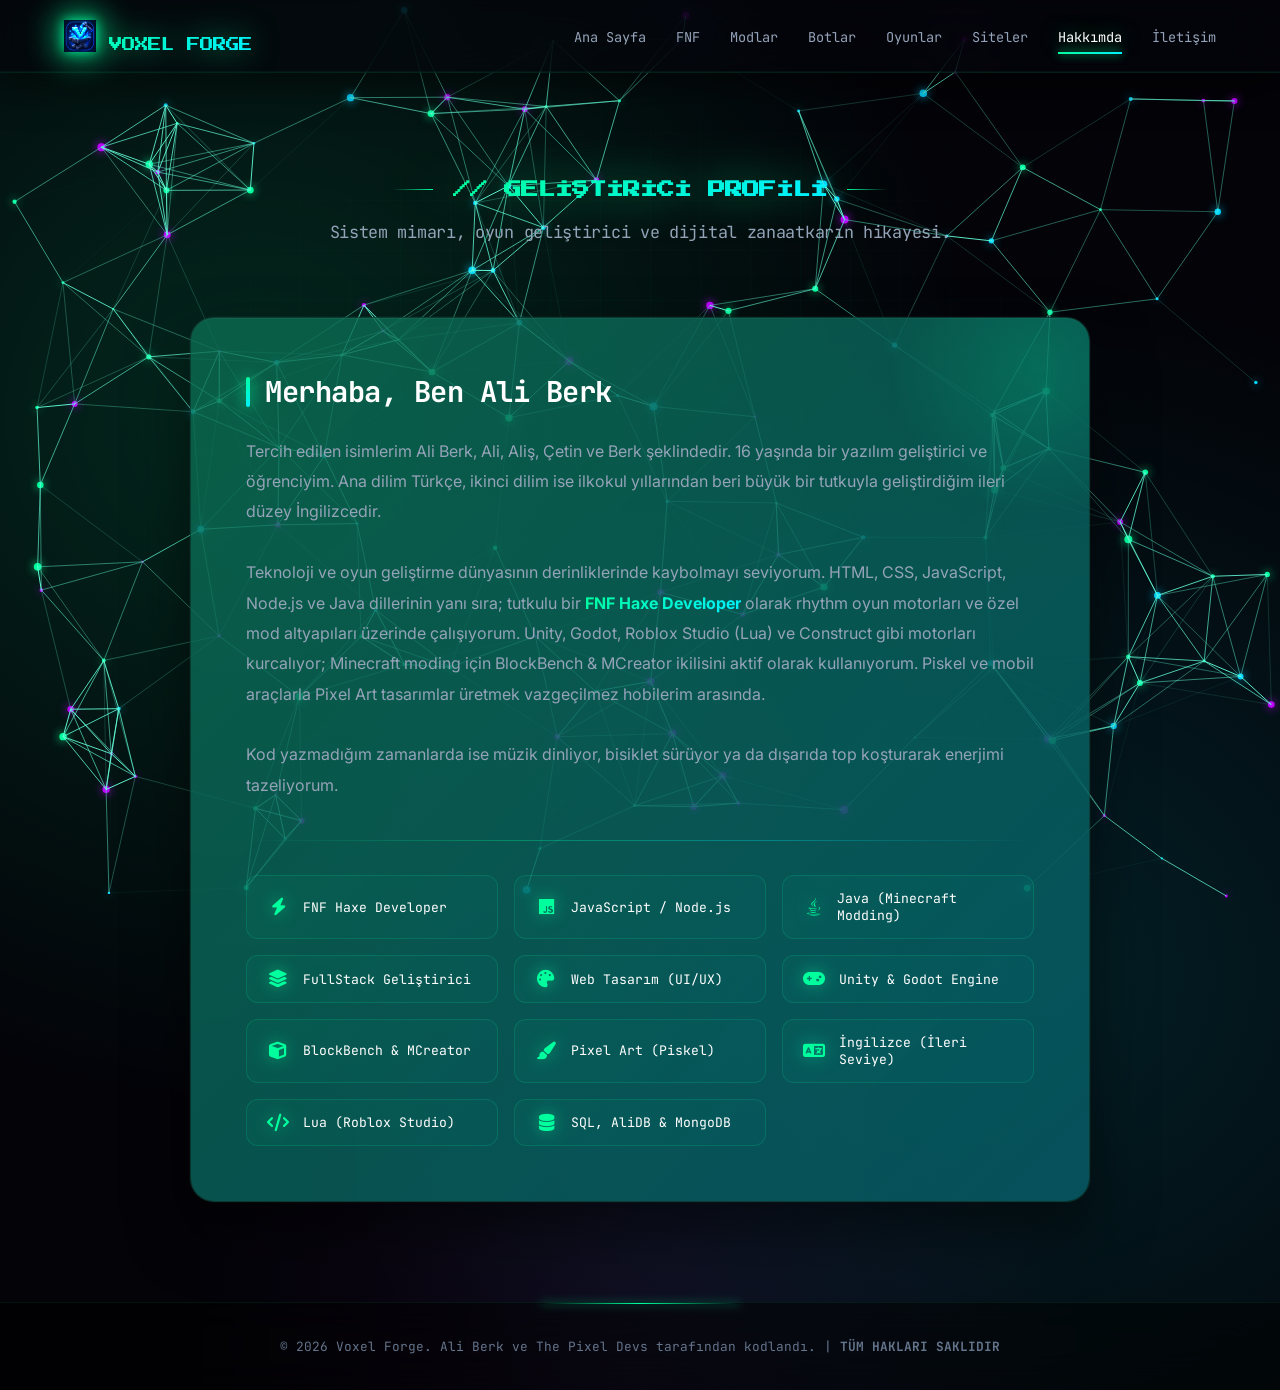
==== commit 3e5ac778: "feat: add VoxelForge brand logo, ultra-neon effects & mediafire download mirrors" ====
--- a/about.html
+++ b/about.html
@@ -4,13 +4,17 @@
     <meta charset="UTF-8">
     <title>Hakkımda - Voxel Forge</title>
     <link rel="stylesheet" href="about.css">
+    <link rel="icon" type="image/png" href="VoxelForge.png">
     <link href="https://fonts.googleapis.com/css2?family=Inter:wght@400;600&family=JetBrains+Mono:wght@400;700&family=Press+Start+2P&display=swap" rel="stylesheet">
     <link rel="stylesheet" href="https://cdnjs.cloudflare.com/ajax/libs/font-awesome/6.4.0/css/all.min.css">
 </head>
 <body>
     <canvas id="networkCanvas"></canvas>
     <nav class="navbar glass">
-        <div class="logo"><i class="fa-solid fa-cube"></i> VOXEL FORGE</div>
+        <div class="logo">
+            <img src="VoxelForge.png" alt="Voxel Forge" class="logo-img">
+            VOXEL FORGE
+        </div>
         <ul class="nav-links">
             <li><a href="index.html">Ana Sayfa</a></li>
             <li><a href="FNF.html">FNF</a></li>
--- a/about.css
+++ b/about.css
@@ -503,4 +503,58 @@
     .about-card { padding: 25px 20px; }
     .about-bio { font-size: 0.95rem; }
     .glass-text { font-size: 0.95rem; }
+}
+
+.logo-img {
+    width: 32px;
+    height: 32px;
+    object-fit: contain;
+    
+    /* 
+       1. brightness(1.25): Görselin kendi ışık seviyesini artırır.
+       2. saturate(1.5): Renkleri çok daha canlı ve neon hale getirir.
+       3. Katmanlı drop-shadow: Hem keskin iç neon parlaması hem de geniş atmosferik ışıma sağlar.
+    */
+    filter: 
+        brightness(1.25) 
+        saturate(1.5) 
+        drop-shadow(0 0 6px rgba(0, 255, 157, 0.9)) 
+        drop-shadow(0 0 18px rgba(0, 255, 157, 0.4));
+        
+    transition: transform 0.4s var(--ease), filter 0.4s var(--ease);
+    animation: logoFloat 4s ease-in-out infinite;
+}
+
+/* Hover'da Süper Parlak Hologram Modu */
+.logo:hover .logo-img {
+    transform: rotate(-15deg) scale(1.15);
+    filter: 
+        brightness(1.45) 
+        saturate(1.8) 
+        drop-shadow(0 0 10px rgba(0, 255, 157, 1)) 
+        drop-shadow(0 0 25px rgba(0, 255, 157, 0.7));
+}
+
+@keyframes logoFloat {
+    0%, 100% { 
+        transform: translateY(0) rotate(0deg); 
+        filter: 
+            brightness(1.25) 
+            saturate(1.5) 
+            drop-shadow(0 0 6px rgba(0, 255, 157, 0.9)) 
+            drop-shadow(0 0 18px rgba(0, 255, 157, 0.4));
+    }
+    50% { 
+        transform: translateY(-3px) rotate(-3deg); 
+        /* Havada süzülürken ışığı da hafifçe dalgalansın */
+        filter: 
+            brightness(1.35) 
+            saturate(1.6) 
+            drop-shadow(0 0 8px rgba(0, 255, 157, 1)) 
+            drop-shadow(0 0 22px rgba(0, 255, 157, 0.5));
+    }
+}
+
+@media (max-width: 768px) {
+    .logo-img { width: 26px; height: 26px; }
 }
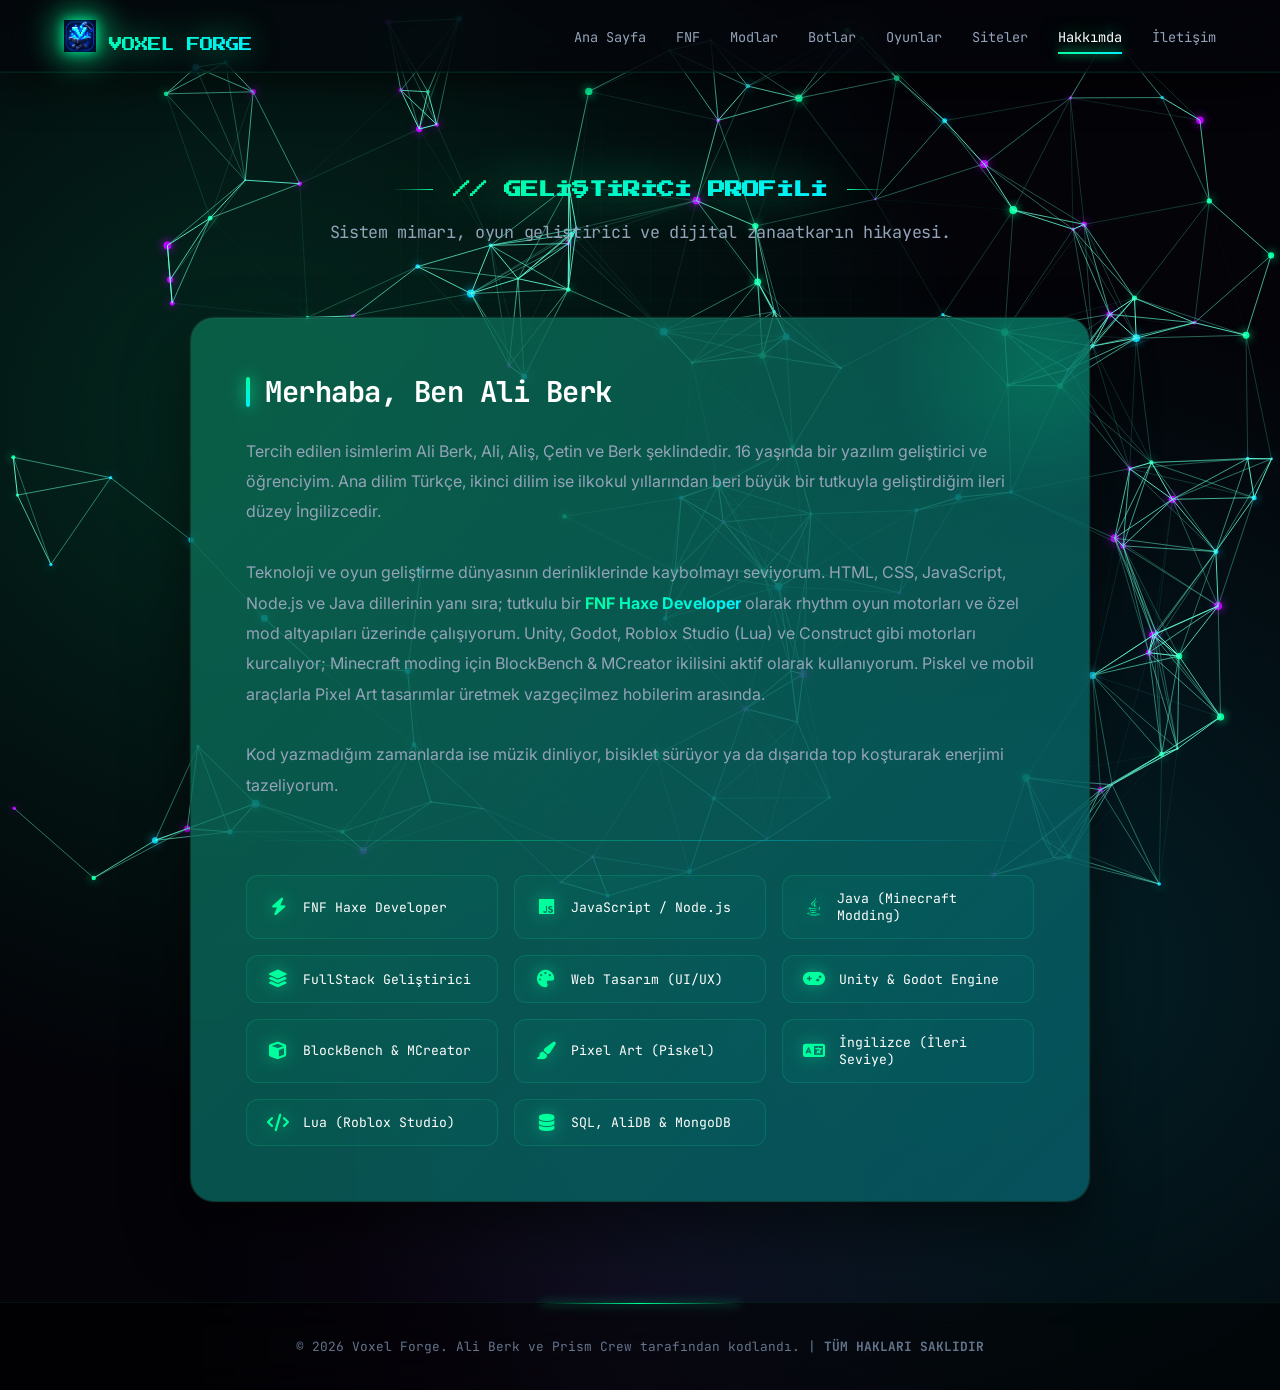
==== commit 8646ad98: "Update about.html" ====
--- a/about.html
+++ b/about.html
@@ -76,8 +76,8 @@
         </div>
     </section>
     <footer>
-        <p>&copy; 2026 Voxel Forge. Ali Berk ve The Pixel Devs tarafından kodlandı. | <strong>TÜM HAKLARI SAKLIDIR</strong></p>
+        <p>&copy; 2026 Voxel Forge. Ali Berk ve Prism Crew tarafından kodlandı. | <strong>TÜM HAKLARI SAKLIDIR</strong></p>
     </footer>
     <script src="script.js"></script>
 </body>
-</html>+</html>
